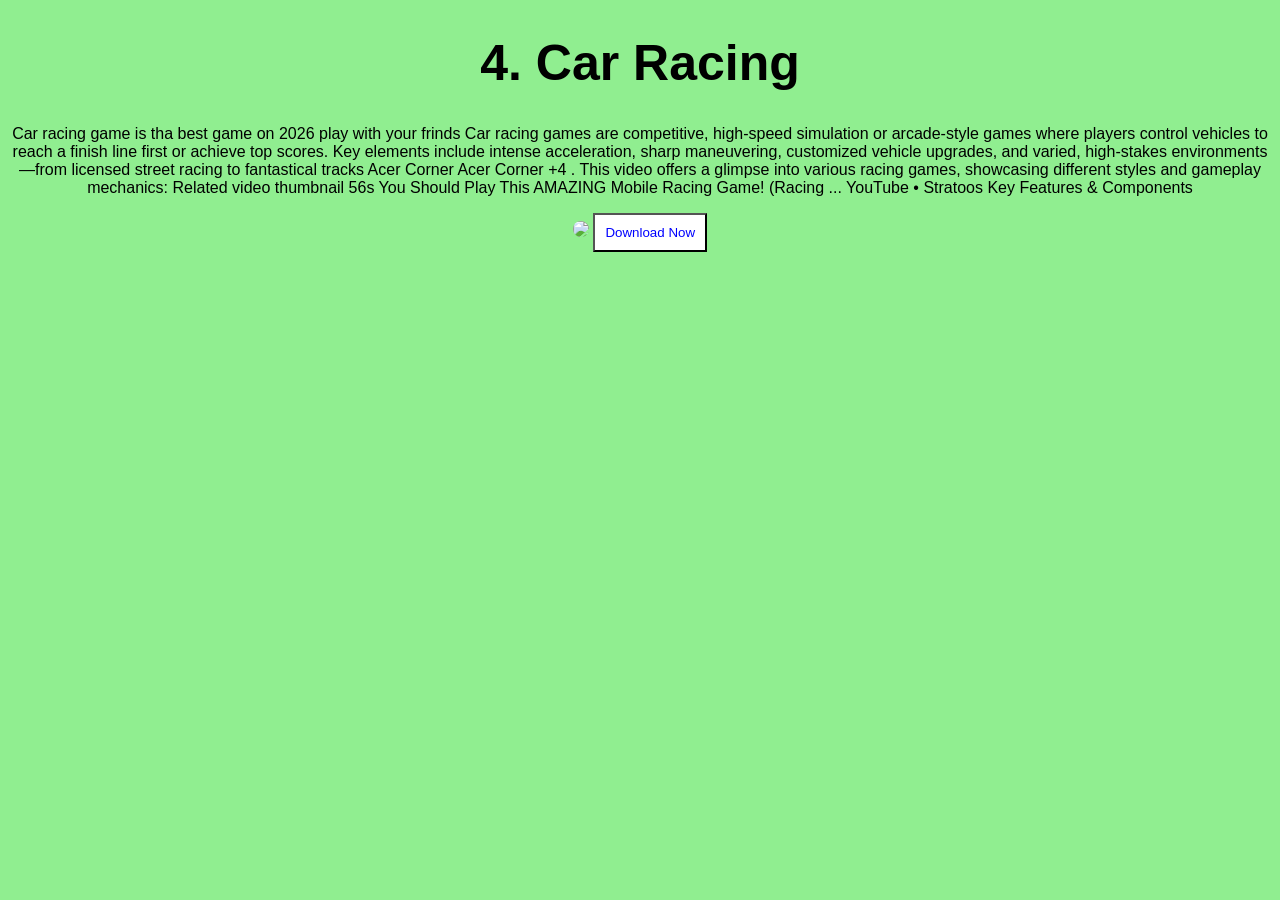
==== page2.html @ 0875bed3 "Add files via upload" ====
<!DOCTYPE html>
<html>
<head>
  <title>Top Games 2026</title>
  <link rel="stylesheet" href="style.css">
</head>

<body>
  <h1> 4. Car Racing</h1>
  <p>Car racing game is tha best game on 2026 play with your frinds Car racing games are competitive, high-speed simulation or arcade-style games where players control vehicles to reach a finish line first or achieve top scores. Key elements include intense acceleration, sharp maneuvering, customized vehicle upgrades, and varied, high-stakes environments—from licensed street racing to fantastical tracks 
Acer Corner
Acer Corner
 +4
.
This video offers a glimpse into various racing games, showcasing different styles and gameplay mechanics:
Related video thumbnail
56s
You Should Play This AMAZING Mobile Racing Game! (Racing ...

YouTube • Stratoos
Key Features & Components
</p>
<img src="Car.jpg"width="300">
<a <a href="https://play.google.com/store/apps/details?id=com.ffgames.racingincar2" target="_blank">
<button>Download Now</button>
</a>
</a>
---- style.css ----
body{ 
  background: lightgreen;
  color: black;
  text-align: center;
  font-family: Arial;
  
}
button{
  background: white;
  color: blue;
  padding: 10px;
  cursor: pointer;
  transition: 0.3s;
}
img{ 
  width: 300px;
  border-radius: 10px;
}
h1{ 
  font-size: 50px;
}
h2{
  font-size: 20px;
}
.container{
  background: black;
  padding: 20px;
  width: 400px;
  margin: 50px auto;
  border-radius: 10px;
}
.container{
  background: white;
  width:380px;
  margin: 50px auto;
  padding: 10px;
  border-radius: 10px;
  box-shadow: 0 0 15px gray;
}
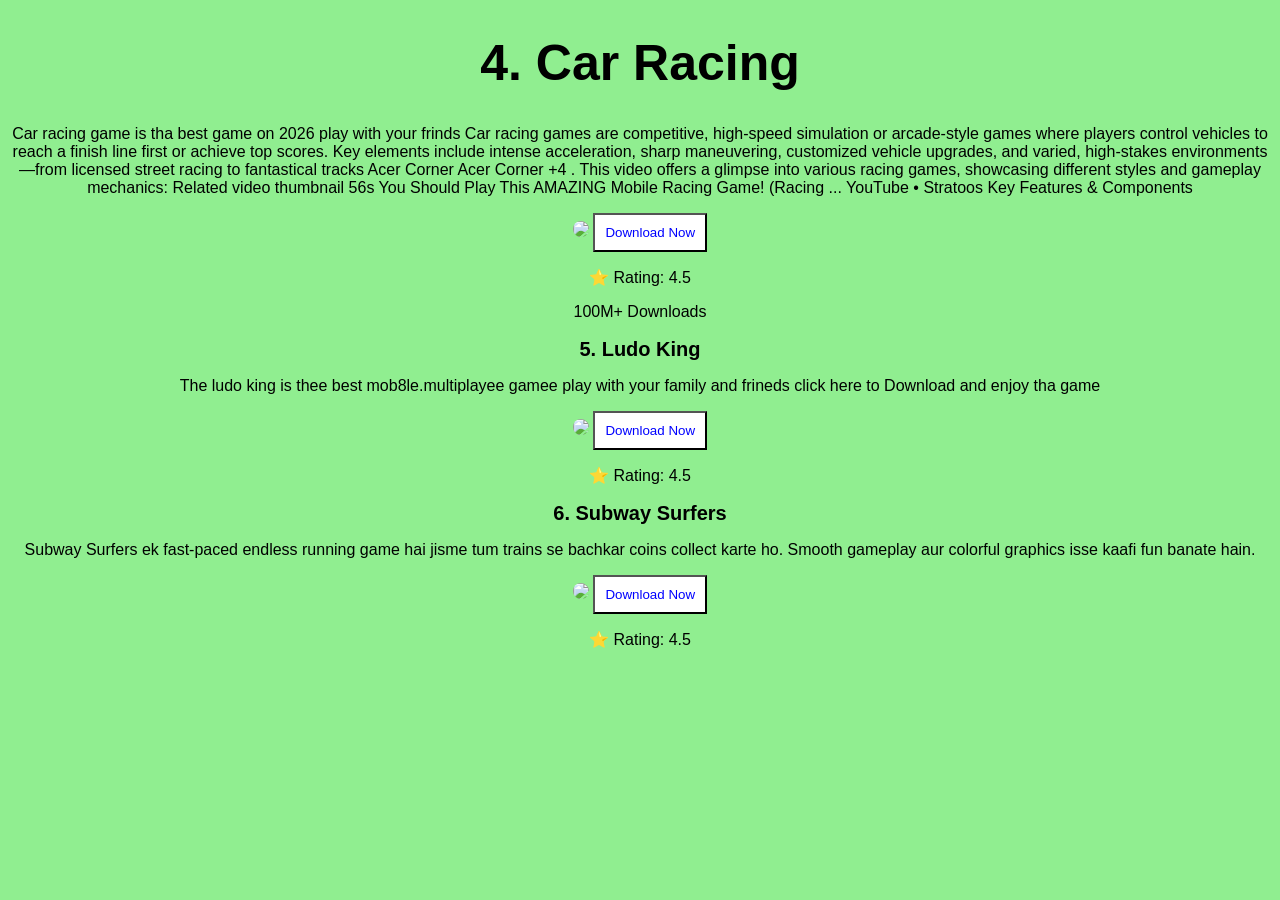
==== commit 9df4e622: "Update page2.html" ====
--- a/page2.html
+++ b/page2.html
@@ -25,4 +25,54 @@
 <button>Download Now</button>
 </a>
 </a>
+<p>⭐ Rating: 4.5</p>
+<p>100M+ Downloads</p>
+<h2 id="ludo">5. Ludo King</h2>
+<p> 
+The ludo king is thee best mob8le.multiplayee gamee play with your family and frineds click here to Download and enjoy tha game
+</p>
+<img src="ludo.jpg"width="300">
+<a 
+ href="https://play.google.com/store/apps/details?id=com.ludo.king" target="_blank">
+<button>Download Now</button>
+</a>
+<p>⭐ Rating: 4.5</p>
+<script>
+function searchGame() {
+  let game = document.getElementById("search").value.toLowerCase().trim();
 
+  if (game.includes("ludo")) {
+    document.getElementById("ludo").scrollIntoView({ behavior: "smooth" });
+  } 
+  else {
+    alert("Game not found");
+  }
+}
+</script>
+<h2 id="subwaysurfers">6. Subway Surfers</h2>
+<p>Subway Surfers ek fast-paced endless running game hai jisme tum trains se bachkar coins collect karte ho. Smooth gameplay aur colorful graphics isse kaafi fun banate hain.</p>
+<img src="subway.jpg"width="100">
+<a 
+ href="https://play.google.com/store/apps/details?id=com.kiloo.subwaysurf" target="_blank">
+<button>Download Now</button>
+</a>
+<p>⭐ Rating: 4.5</p>
+<script>
+function searchGame() {
+  let game = document.getElementById("search").value.toLowerCase().trim();
+
+  if (game.includes("ludo")) {
+    document.getElementById("ludo").scrollIntoView({ behavior: "smooth" });
+  } 
+  else if (game.includes("car")) {
+    document.getElementById("carracing").scrollIntoView({ behavior: "smooth" });
+  }
+  else if (game.includes("subway")) {
+    document.getElementById("subwaysurfers").scrollIntoView({ behavior: "smooth" });
+  }
+  else {
+    alert("Game not found");
+  }
+}
+</script>
+
